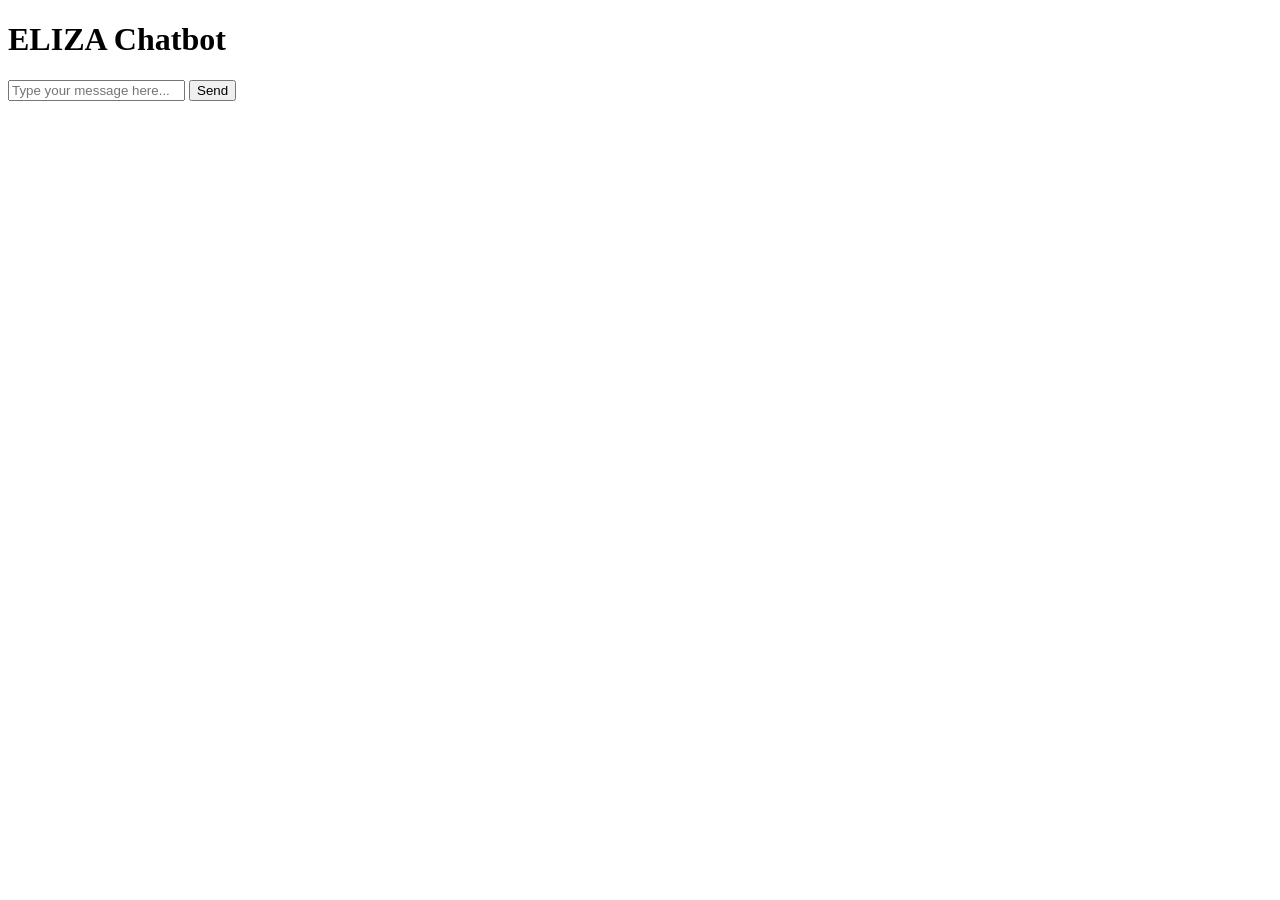
==== project/index.html @ 2cb4af8c "Created basic HTML structure for ELIZA chatbot interface" ====
<!DOCTYPE html>
<html lang="en">
<head>
    <meta charset="UTF-8">
    <meta name="viewport" content="width=device-width, initial-scale=1.0">
    <title>ELIZA Chatbot</title>
    <link rel="stylesheet" href="style.css"> <!-- Link to CSS file -->
</head>
<body>

    <h1>ELIZA Chatbot</h1>
    
    <div id="chat-container">
        <div id="chat-history">
            <!-- Chat messages will appear here -->
        </div>
        <input type="text" id="user-input" placeholder="Type your message here...">
        <button id="send-button" onclick="elizaResponse()">Send</button>
    </div>

    <script src="eliza.js"></script> <!-- Link to JavaScript file -->
</body>
</html>
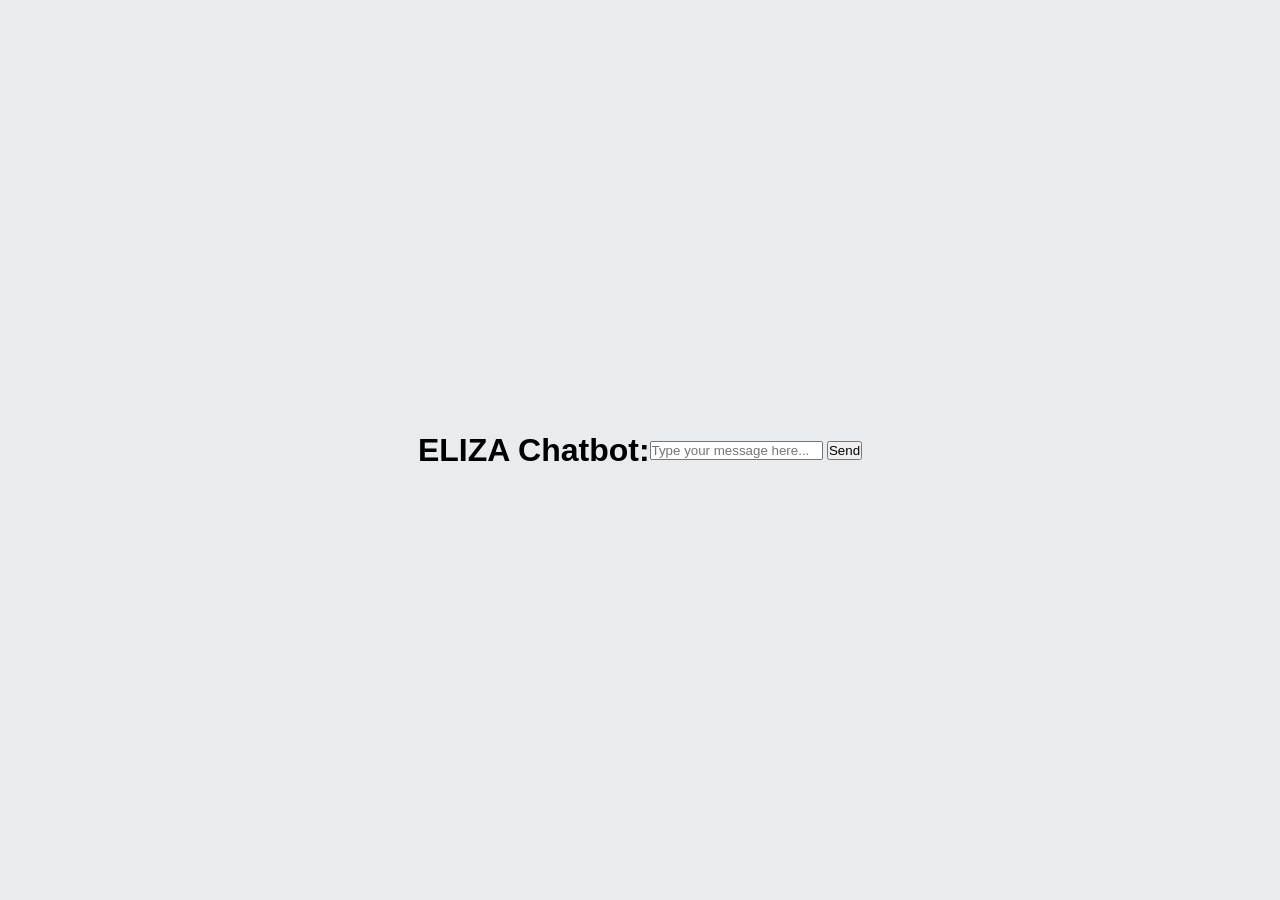
==== commit 2b820cdb: "Headline Styling" ====
--- a/project/index.html
+++ b/project/index.html
@@ -8,7 +8,7 @@
 </head>
 <body>
 
-    <h1>ELIZA Chatbot</h1>
+    <h1>ELIZA Chatbot:</h1>
     
     <div id="chat-container">
         <div id="chat-history">
--- a/project/style.css
+++ b/project/style.css
@@ -0,0 +1,17 @@
+/* Basic reset for margin and padding */
+* {
+    margin: 0;
+    padding: 0;
+    box-sizing: border-box;
+    font-family: Arial, sans-serif;
+}
+
+/* Centering the main container */
+body {
+    display: flex;
+    align-items: center;
+    justify-content: center;
+    min-height: 100vh;
+    background-color: #e8ecef;
+    margin: 0;
+}
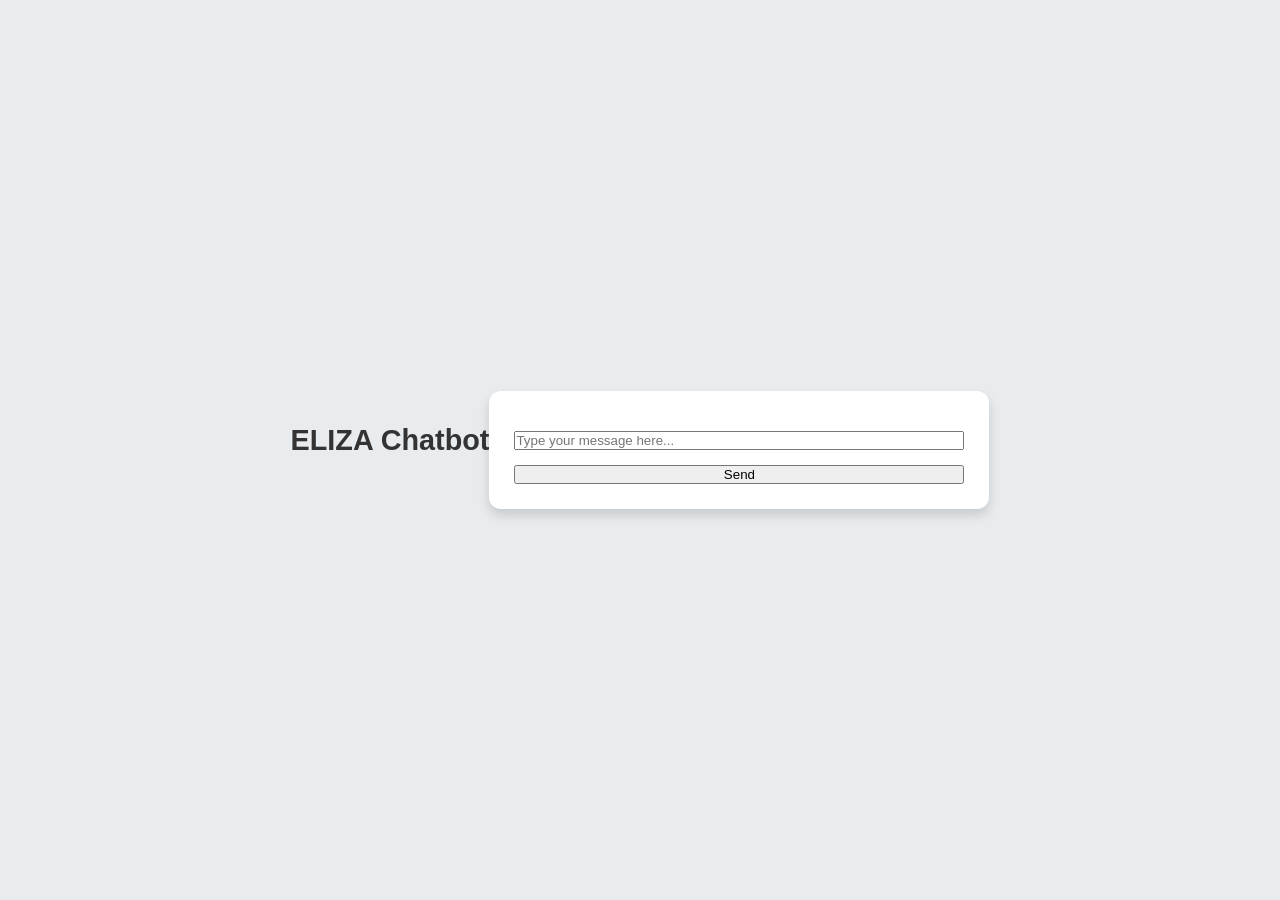
==== commit b80341de: "headline styling and chat container in index.html and style.css" ====
--- a/project/index.html
+++ b/project/index.html
@@ -8,7 +8,7 @@
 </head>
 <body>
 
-    <h1>ELIZA Chatbot:</h1>
+    <h1>ELIZA Chatbot</h1>
     
     <div id="chat-container">
         <div id="chat-history">
--- a/project/style.css
+++ b/project/style.css
@@ -15,3 +15,24 @@
     background-color: #e8ecef;
     margin: 0;
 }
+/* Headline styling */
+h1 {
+    text-align: center;
+    margin-bottom: 20px;
+    color: #333;
+    font-weight: 600;
+    font-size: 1.8rem;
+}
+
+/* Chat container styling */
+#chat-container {
+    width: 90%;
+    max-width: 500px;
+    background-color: #ffffff;
+    border-radius: 12px;
+    box-shadow: 0px 6px 12px rgba(0, 0, 0, 0.15);
+    padding: 25px;
+    display: flex;
+    flex-direction: column;
+    gap: 15px;
+}
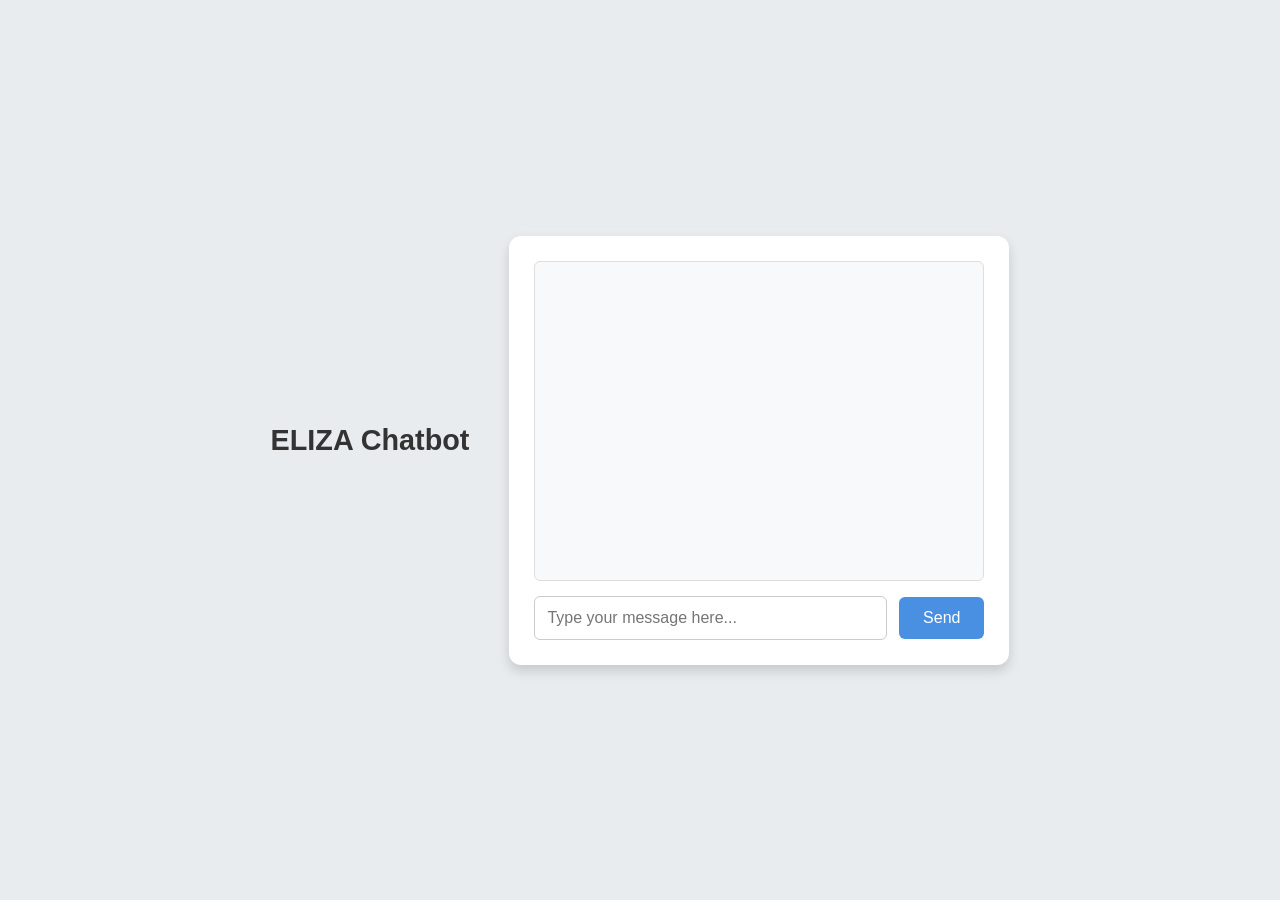
==== commit 64853a48: "Style input field and button in chat container" ====
--- a/project/index.html
+++ b/project/index.html
@@ -14,8 +14,10 @@
         <div id="chat-history">
             <!-- Chat messages will appear here -->
         </div>
-        <input type="text" id="user-input" placeholder="Type your message here...">
-        <button id="send-button" onclick="elizaResponse()">Send</button>
+        <div class="input-container">
+            <input type="text" id="user-input" placeholder="Type your message here...">
+            <button id="send-button" onclick="elizaResponse()">Send</button>
+        </div>
     </div>
 
     <script src="eliza.js"></script> <!-- Link to JavaScript file -->
--- a/project/style.css
+++ b/project/style.css
@@ -26,6 +26,7 @@
 
 /* Chat container styling */
 #chat-container {
+    margin-left: 40px;
     width: 90%;
     max-width: 500px;
     background-color: #ffffff;
@@ -36,3 +37,91 @@
     flex-direction: column;
     gap: 15px;
 }
+/* Chat history styling */
+#chat-history {
+    height: 320px;
+    overflow-y: auto;
+    border: 1px solid #dedede;
+    border-radius: 6px;
+    padding: 15px;
+    background-color: #f7f9fa;
+    display: flex;
+    flex-direction: column;
+    gap: 12px;
+    scrollbar-width: thin;
+    scrollbar-color: #c1c1c1 #f7f9fa;
+}
+
+#chat-history::-webkit-scrollbar {
+    width: 6px;
+}
+
+#chat-history::-webkit-scrollbar-thumb {
+    background-color: #c1c1c1;
+    border-radius: 6px;
+}
+
+/* Message styling */
+#chat-history p {
+    margin: 0;
+    padding: 8px 12px;
+    border-radius: 8px;
+    max-width: 80%;
+    font-size: 0.95rem;
+    line-height: 1.4;
+}
+
+/* Different styling for user and ELIZA messages */
+#chat-history p.user {
+    align-self: flex-end;
+    background-color: #cae4ff;
+    color: #1a73e8;
+    box-shadow: 0px 2px 4px rgba(0, 0, 0, 0.1);
+}
+
+#chat-history p.eliza {
+    align-self: flex-start;
+    background-color: #ebebeb;
+    color: #333;
+    box-shadow: 0px 2px 4px rgba(0, 0, 0, 0.1);
+}
+
+/* Input and button styling */
+#user-input {
+    padding: 12px;
+    font-size: 1rem;
+    border: 1px solid #ccc;
+    border-radius: 6px;
+    flex: 1;
+    transition: border-color 0.3s;
+}
+
+#user-input:focus {
+    border-color: #4a90e2;
+    outline: none;
+}
+
+/* Send button styling */
+#send-button {
+    padding: 12px 24px;
+    font-size: 1rem;
+    color: #ffffff;
+    background-color: #4a90e2;
+    border: none;
+    border-radius: 6px;
+    cursor: pointer;
+    transition: background-color 0.3s ease, transform 0.2s ease;
+}
+
+#send-button:hover {
+    background-color: #357abd;
+    transform: translateY(-1px);
+}
+
+/* Container for input and button */
+.input-container {
+    display: flex;
+    gap: 12px;
+    align-items: center;
+}
+
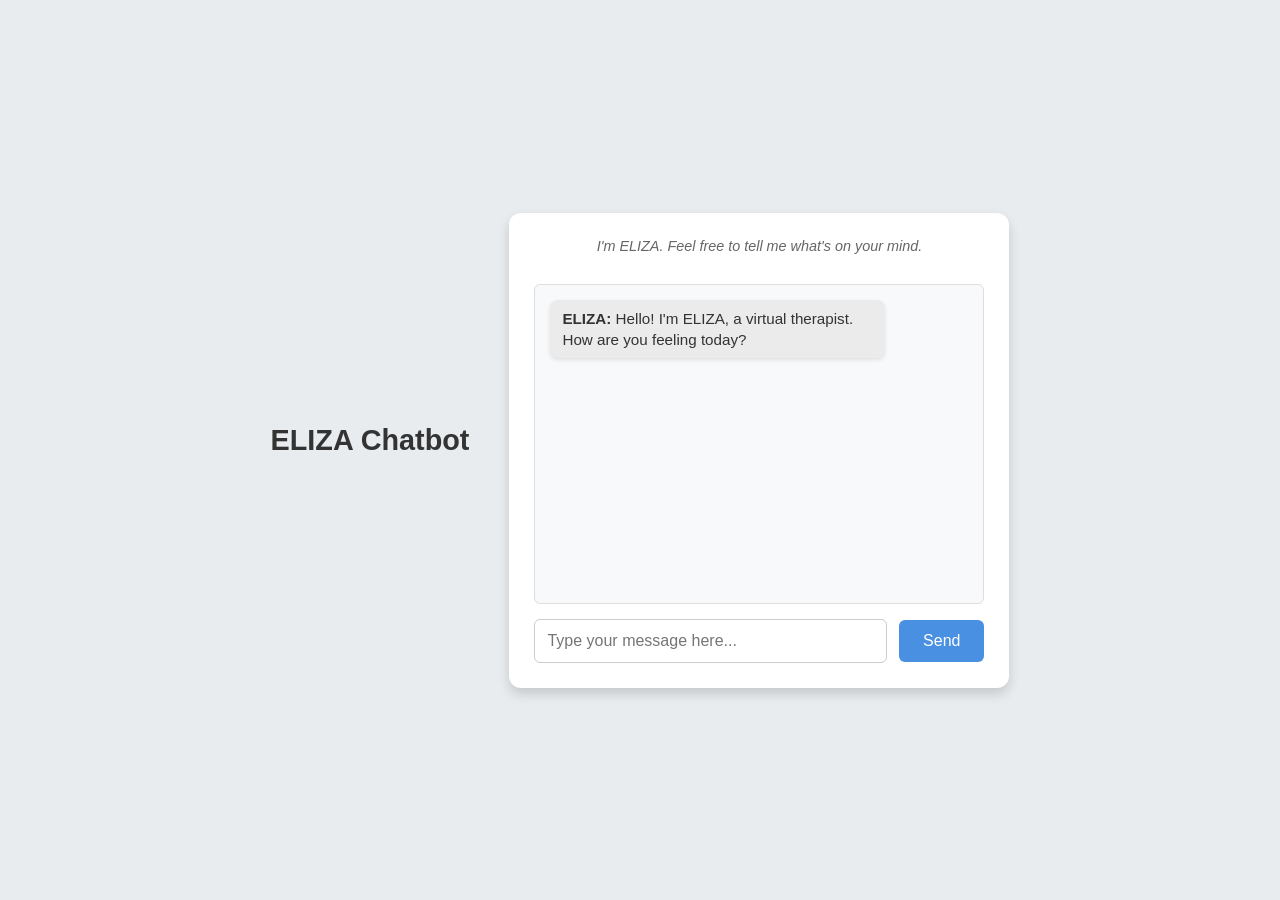
==== commit e38e6f2b: "Enhance ELIZA's response logic and add initial greeting message" ====
--- a/project/index.html
+++ b/project/index.html
@@ -4,13 +4,12 @@
     <meta charset="UTF-8">
     <meta name="viewport" content="width=device-width, initial-scale=1.0">
     <title>ELIZA Chatbot</title>
-    <link rel="stylesheet" href="style.css"> <!-- Link to CSS file -->
+    <link rel="stylesheet" href="style.css">
 </head>
 <body>
-
     <h1>ELIZA Chatbot</h1>
-    
     <div id="chat-container">
+        <p class="intro">I'm ELIZA. Feel free to tell me what's on your mind.</p>
         <div id="chat-history">
             <!-- Chat messages will appear here -->
         </div>
@@ -19,7 +18,6 @@
             <button id="send-button" onclick="elizaResponse()">Send</button>
         </div>
     </div>
-
-    <script src="eliza.js"></script> <!-- Link to JavaScript file -->
+    <script src="eliza.js"></script>
 </body>
-</html>
+</html>
--- a/project/style.css
+++ b/project/style.css
@@ -125,3 +125,11 @@
     align-items: center;
 }
 
+.intro {
+    text-align: center;
+    color: #666;
+    margin-bottom: 15px;
+    font-size: 0.9rem;
+    font-style: italic;
+}
+
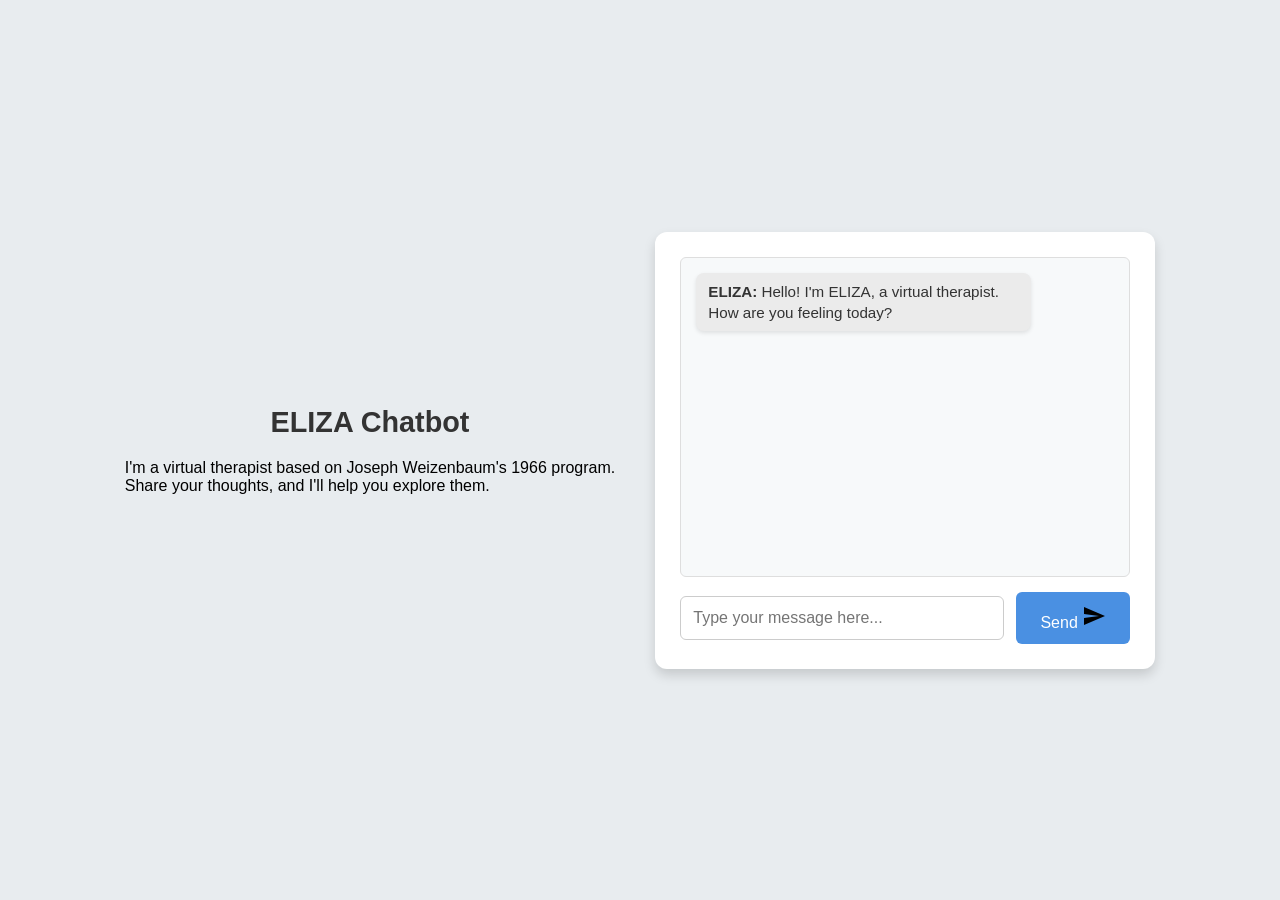
==== commit f50e1d25: "Enhance ELIZA chatbot interface and response handling with improved user interaction features" ====
--- a/project/index.html
+++ b/project/index.html
@@ -7,17 +7,34 @@
     <link rel="stylesheet" href="style.css">
 </head>
 <body>
-    <h1>ELIZA Chatbot</h1>
+    <div class="header">
+        <h1>ELIZA Chatbot</h1>
+        <div class="info-box">
+            <p>I'm a virtual therapist based on Joseph Weizenbaum's 1966 program.</p>
+            <p>Share your thoughts, and I'll help you explore them.</p>
+        </div>
+    </div>
+    
     <div id="chat-container">
-        <p class="intro">I'm ELIZA. Feel free to tell me what's on your mind.</p>
         <div id="chat-history">
             <!-- Chat messages will appear here -->
         </div>
+        
         <div class="input-container">
-            <input type="text" id="user-input" placeholder="Type your message here...">
-            <button id="send-button" onclick="elizaResponse()">Send</button>
+            <input type="text" 
+                   id="user-input" 
+                   placeholder="Type your message here..."
+                   aria-label="Message input">
+            <button id="send-button">
+                <span class="button-text">Send</span>
+                <svg class="send-icon" viewBox="0 0 24 24" width="24" height="24">
+                    <path d="M2.01 21L23 12 2.01 3 2 10l15 2-15 2z"></path>
+                </svg>
+            </button>
         </div>
     </div>
+
+    <!-- Move script to end of body -->
     <script src="eliza.js"></script>
 </body>
 </html>
